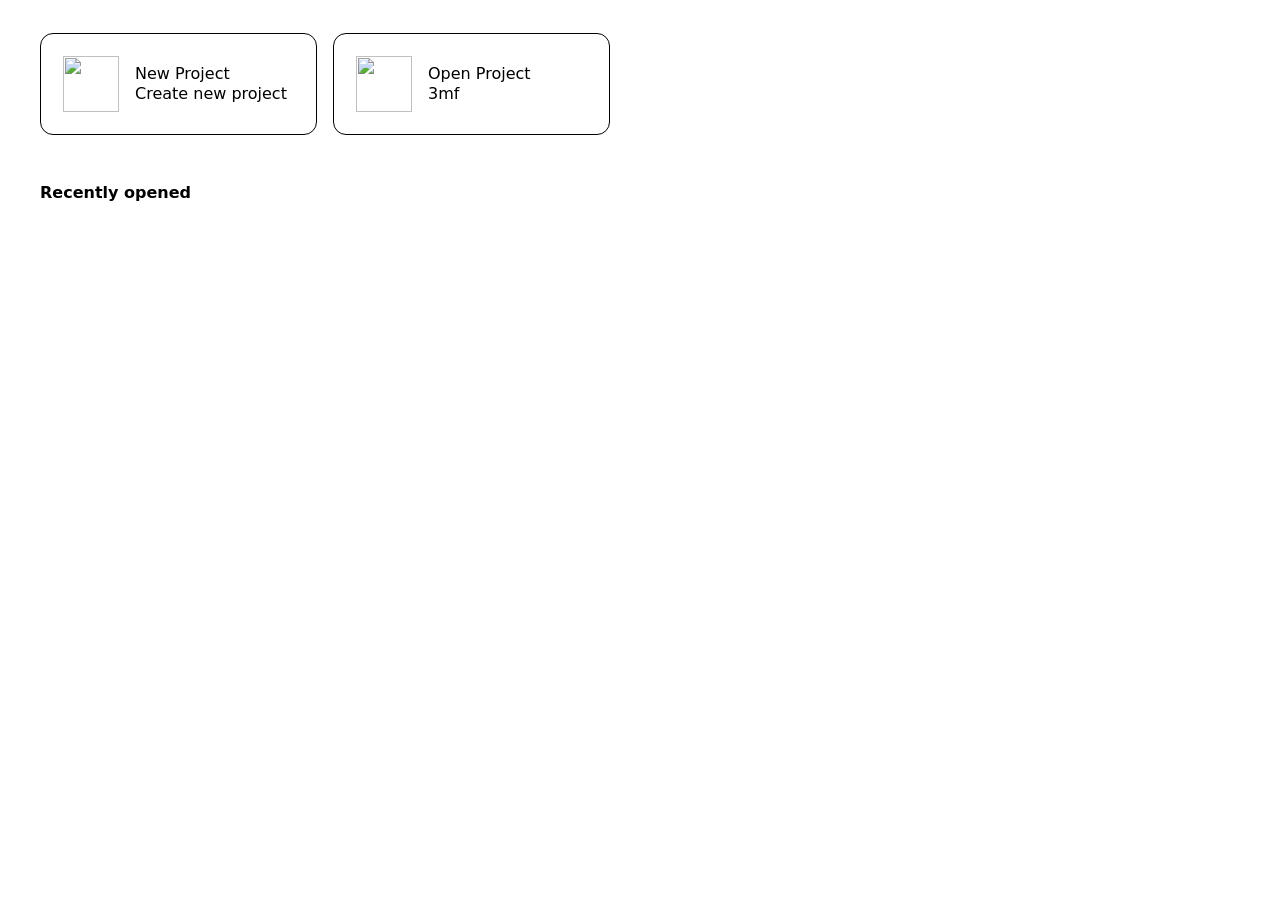
==== resources/web/homepage/index.html @ af1f8f32 "Add Snapmaker cloud printing and the Snapmaker Space tab Prints to a Snapmaker U1 through Snapmaker'" ====
<!doctype html>
<html>
<head>
<meta charset="utf-8">
<meta http-equiv="Cache-Control" content="max-age=7200" />
<meta content="width=device-width, initial-scale=1.0, maximum-scale=1.0, user-scalable=0" name="viewport" />	
<title>homepage</title>
<link rel="stylesheet" type="text/css" href="../include/global.css" />	<!-- ORCA One for all-->
<link rel="stylesheet" type="text/css" href="./css/home.css" />
<!-- <link rel="stylesheet" type="text/css" href="./css/dark.css" />	 -->

<script type="text/javascript" src="../include/jquery-3.6.0.min.js"></script>
<script type="text/javascript" src="../include/json2.js"></script>	
<script type="text/javascript" src="../include/globalapi.js"></script>	

<link rel="stylesheet" type="text/css" href="../include/swiper/swiper-bundle.min.css" />
<script type="text/javascript" src="../include/swiper/swiper-bundle.min.js"></script>
<script type="text/javascript" src="../include/i18n.js"></script>		
	
<script type="text/javascript" src="js/home.js"></script>
</head>
<body class="thin-scroll" onLoad="OnInit()">
<div id="LeftBoard">
	<div id="LoginArea">

		<!-- Orca Cloud account -->
		<div id="OrcaAccount" class="AccountRow" tabindex="0" role="button" aria-haspopup="true" aria-expanded="false"
			 onClick="OnAccountRowClick('orca')">
			<span class="AccountAvatar">
				<img id="UserAvatarIcon" class="AccountAvatarImg" alt="" onerror="OnAvatarLoadError(this)" />
			</span>
			<span class="AccountText">
				<span id="UserName" class="AccountName"></span>
				<span class="AccountSecondary">Orca Cloud</span>
			</span>
			<span class="AccountSignIn" data-i18n="login">Login</span>
			<svg class="AccountChevron" viewBox="0 0 12 12" fill="none" xmlns="http://www.w3.org/2000/svg" aria-hidden="true">
				<path d="M3 4.75L6 7.75L9 4.75" stroke="currentColor" stroke-width="1.4" stroke-linecap="round" stroke-linejoin="round"/>
			</svg>
		</div>

		<!-- Bambu Cloud, a secondary provider folded away under the main account -->
		<div id="BambuCloudSection">
			<div id="BambuCloudHeader" tabindex="0" role="button" aria-expanded="false" aria-controls="BambuCloudBody"
				 onClick="ToggleBambuSection()">
				<svg class="SectionChevron" viewBox="0 0 12 12" fill="none" xmlns="http://www.w3.org/2000/svg" aria-hidden="true">
					<path d="M4.5 2.5L8 6L4.5 9.5" stroke="currentColor" stroke-width="1.5" stroke-linecap="round" stroke-linejoin="round"/>
				</svg>
				<span class="SectionLabel">Bambu Cloud</span>
				<span id="BambuStatusDot"></span>
			</div>

			<div id="BambuCloudBody">
				<div id="BambuAccount" class="AccountRow AccountRowCompact" tabindex="0" role="button" aria-haspopup="true" aria-expanded="false"
					 onClick="OnAccountRowClick('bambu')">
					<span class="AccountAvatar">
						<img id="BambuAvatarIcon" class="AccountAvatarImg" alt="" onerror="OnAvatarLoadError(this)" />
					</span>
					<span class="AccountText">
						<span id="BambuUserName" class="AccountName"></span>
						<span class="AccountSecondary" data-i18n="not_signed_in">Not signed in</span>
					</span>
					<span class="AccountSignIn" data-i18n="login">Login</span>
					<svg class="AccountChevron" viewBox="0 0 12 12" fill="none" xmlns="http://www.w3.org/2000/svg" aria-hidden="true">
						<path d="M3 4.75L6 7.75L9 4.75" stroke="currentColor" stroke-width="1.4" stroke-linecap="round" stroke-linejoin="round"/>
					</svg>
				</div>

				<div id="NoPluginTip">
					<div id="NoPluginText" class="RedFont"><a class="LinkBtn" onClick="BeginDownloadNetworkPlugin()"></a></div>
				</div>
			</div>
		</div>

		<!-- Shared account menu, anchored under the row it was opened from.
		     The row already carries the avatar, name and provider, so the menu only
		     adds the account handle. -->
		<div id="AccountMenu" role="menu">
			<div id="AccountMenuHandle" role="presentation"></div>
			<div id="AccountMenuLogout" role="menuitem" tabindex="0" onClick="OnAccountMenuLogout()">
				<span id="AccountMenuLogoutIcon"></span>
				<span data-i18n="log_out">Log Out</span>
			</div>
		</div>

	</div>

	<div id="BtnArea">
		<div menu="recent" class="BtnItem BtnItemSelected" title="Recent" data-i18n-title="recent" onClick="GotoMenu('recent')">
			<div class="NavIcon icon20 IconRecent"></div>
			<div class="BtnLabel" data-i18n="recent">Recent</div>
			<div class="NavArrow icon16"></div>
		</div>
		<div menu="orca_cloud" class="BtnItem" title="OrcaCloud" onClick="GotoCloud()">
			<div class="NavIcon icon20 IconCloud"></div>
			<div class="BtnLabel">OrcaCloud</div>
			<div class="NavArrow icon16"></div>
		</div>
		<div class="BtnItem" title="Wiki" onClick="OpenUrlInLocalBrowser('https://orcaslicer.com/wiki')">
			<div class="NavIcon icon20 IconWiki"></div>
			<div class="BtnLabel">Wiki</div>
			<div class="ShortcutIcon icon16"></div>
		</div>
	</div>

	<!-- Model sites open in a native pane beside this column (WebViewPanel::set_model_site).
	     Downloads and "Open in slicer" links in that pane are imported into the plater. -->
	<div id="ModelSiteArea">
		<div class="NavSectionTitle" data-i18n="models">Models</div>
		<div menu="site_unlayered" class="BtnItem" title="Unlayered Universe" onClick="GotoModelSite('unlayered')">
			<div class="SiteBadge SiteUnlayered">U</div>
			<div class="BtnLabel">Unlayered Universe</div>
			<div class="NavArrow icon16"></div>
		</div>
		<div menu="site_makerworld" class="BtnItem" title="MakerWorld" onClick="GotoModelSite('makerworld')">
			<div class="SiteBadge SiteMakerWorld">M</div>
			<div class="BtnLabel">MakerWorld</div>
			<div class="NavArrow icon16"></div>
		</div>
		<div menu="site_nexprint" class="BtnItem" title="Nexprint" onClick="GotoModelSite('nexprint')">
			<div class="SiteBadge SiteNexprint">N</div>
			<div class="BtnLabel">Nexprint</div>
			<div class="NavArrow icon16"></div>
		</div>
		<div menu="site_snapmaker" class="BtnItem" title="Snapmaker Space" onClick="GotoModelSite('snapmaker')">
			<div class="SiteBadge SiteSnapmaker">S</div>
			<div class="BtnLabel">Snapmaker Space</div>
			<div class="NavArrow icon16"></div>
		</div>
		<div menu="site_thingiverse" class="BtnItem" title="Thingiverse" onClick="GotoModelSite('thingiverse')">
			<div class="SiteBadge SiteThingiverse">T</div>
			<div class="BtnLabel">Thingiverse</div>
			<div class="NavArrow icon16"></div>
		</div>
	</div>

	<!-- Collapses the column to its icons (ToggleNavCollapsed in js/home.js). -->
	<div id="NavCollapseBtn" class="BtnItem" tabindex="0" role="button" aria-expanded="true"
		 title="Collapse sidebar" onClick="ToggleNavCollapsed()">
		<div class="NavIcon icon20 IconCollapse"></div>
		<div class="BtnLabel" data-i18n="collapse_sidebar">Collapse sidebar</div>
	</div>
</div>

<div id="RightBoard">
<div id="ContentBoard" class="thin-scroll" board="recent">
    <div style="height: 14px;"></div>	
	<div id="MenuArea">
<!--		<div class="MenuItem" onClick="OnClickModelDepot()">
			<div class="MenuIcon"><img src="img/i6.png"></div>
			<div>
				<div class="trans TextS1" tid="t90">3D Model</div>
				<div class="MenuDesc trans"  tid="t91">Download 3D Models</div>
			</div>
		</div>	-->	
		<div class="MenuItem" onClick="OnClickNewProject()">
			<div class="MenuIcon"><img src="img/i4.png"></div>
			<div>
				<div class="TextS1" data-i18n="new_project">New Project</div>
				<div class="MenuDesc" data-i18n="create_new_project">Create new project</div>
			</div>
		</div>
		<div class="MenuItem" onClick="OnClickOpenProject()">
			<div class="MenuIcon"><img src="img/i5.png"></div>
			<div>
				<div class="TextS1" data-i18n="open_project">Open Project</div>
				<div class="MenuDesc">3mf</div>
			</div>
		</div>		
	</div>
	
	<div id="DebugText"></div>	
	<div id="RecentFileArea">
		<div id="RecentTitleBlock">
		    <div id="RecentTitle" class="Content-Title TextS1" data-i18n="recently_opened">Recently opened</div>
			<div id="RecentClearAllBtn" class="ButtonStyleRegular ButtonTypeWindow" onClick="OnDeleteAllRecentFiles()" data-i18n="clear_all">Clear all</div>
		</div>
		<div id="FileList" class="thin-scroll">
			<!-- EXAMPLE GENERATED BLOCK
			<div class="FileItem" fpath="sPath">
				<a class="FileTip" title="sPath"></a>
				<div class="FileImg" >
					<img src="sImg" onerror="this.onerror=null;this.src=\'img/d.png\';" alt="No Image"/>
					sLogoBadge
				</div>
				<div class="FileNamePack">
					<div class="FileName TextS1">
						orca-model.3mf
					</div>
				</div>
				<div class="FileDate">
					2026/05/27 09:22
				</div>
				<div class="FileActions">
					<div class="FileActionsReveal ButtonStyleRegular ButtonTypeWindow" fpath="btnPath">Show in folder</div>
					<div class="FileActionsRemove ButtonStyleAlert ButtonTypeWindow" fpath="sPath">
					<div class="icon16"/></div>
				</div>
			</div>
			-->	
		</div>
	</div>
	
    <div style="height: 14px;"></div>	
	<!--
	<div id="recnet_context_menu">
		<div id="CT_Delete_Bar" class="CT_Item" onClick="OnDeleteRecentFile()">
			<div class="CT_Icon CT_Delete"></div>
			<div class="CT_Text" data-i18n="remove">Remove</div>
		</div>
		<div id="CT_Folder_Bar" class="CT_Item " onClick="OnExploreRecentFile()" >
			<div class="CT_Icon CT_Explore"></div>
			<div class="CT_Text" data-i18n="open_containing_folder">Open Containing Folder</div>
		</div>				
    </div>
	-->	
</div>

</div>	
</body>
<script type="text/javascript">
	//HandleStudio(TestData);
    document.onkeydown = function (event) {
		var e = event || window.event || arguments.callee.caller.arguments[0];

		if (e.ctrlKey && e.metaKey)
			OutputKey(e.keyCode, true, false, true);
		else if (e.ctrlKey)
			OutputKey(e.keyCode, true, false, false);
		else if (e.metaKey)
			OutputKey(e.keyCode, false, false, true);

		if (e.shiftKey && e.ctrlKey)
			OutputKey(e.keyCode, true, true, false);

		if (e.shiftKey && e.metaKey)
			OutputKey(e.keyCode, false, true, true);

		if (window.event) {
			try { e.keyCode = 0; } catch (e) { }
			e.returnValue = false;
		}
	};

	window.addEventListener('mousewheel', function (event) {
		if (event.ctrlKey === true || event.metaKey) {
			event.preventDefault();
		}
	}, { passive: false });

</script>
</html>
---- resources/web/homepage/css/home.css ----
*
{
	padding:0px;
	border: 0px;
	margin: 0px;
    font-family: "system-ui", "Segoe UI", Roboto, Oxygen, Ubuntu, "Fira Sans", "Droid Sans", "Helvetica Neue", sans-sans;
	border-color: var(--border-color);
	user-select: none;
}

html, body {
	height: 100%;
	width: 100%;
    margin: 0px;
    padding: 0px;
	line-height: 20px;
    font-size: 16px;	
}

.RedFont
{
	font-size:12px;
	color: var(--warn-color);
}

.LinkBtn
{
	font-size:12px;
	color: #00ffea;	
	cursor: pointer;
}

.LinkBtn:hover
{
	text-decoration:underline;
}

.TextS1 {color:var(--fg-color-text) ;}
.TextS2 {color:var(--fg-color-label);}

/*------------------*/
#DebugText
{
	max-height:30px; /* it will only takes space when it has content with max-height */
}

/*------------------*/
body
{
	display:flex;
	justify-content: flex-start;
	background: var(--bg-color);
}

#LeftBoard
{
	display: none;  /* shown by cloud_providers_info from backend */
	flex-direction: column;
	border-right: 1px solid var(--border-color);
	width: 220px; /*Match sidebar width with Device / Project / Calibration tabs*/
	min-width: 220px;
	height: 100%;
	overflow-x: hidden;
	overflow-y: auto;
	box-sizing: border-box;
	background: var(--bg-color-sidebar);
}

/*------Account rows and account menu------*/

/*----These shadow similar tokens in global.css on purpose: global.css themes on the OS
      via prefers-color-scheme, while this page themes on the dark.css link that
      SwitchDarkMode() injects from the app theme, so the two can disagree.----*/
:root
{
	--account-avatar-bg    : #E6EBEA;
	--account-avatar-glyph : #9AA5A3;

	--glyph-account:
		url('data:image/svg+xml;utf8,<svg xmlns="http://www.w3.org/2000/svg" viewBox="0 0 32 32"><circle cx="16" cy="12" r="5.6"/><path d="M4.9 29a11.1 11.1 0 0 1 22.2 0Z"/></svg>');
	--glyph-logout:
		url('data:image/svg+xml;utf8,<svg xmlns="http://www.w3.org/2000/svg" viewBox="0 0 16 16" fill="none" stroke="black" stroke-width="1.4" stroke-linecap="round" stroke-linejoin="round"><path d="M9.5 2.5H3.5v11h6"/><path d="M11 5.5L14 8l-3 2.5"/><path d="M14 8H6.5"/></svg>');
}

#LoginArea
{
	position: relative;
	padding: 10px 8px;
	box-sizing: border-box;
	width: 100%;
	border-bottom: 1px solid var(--border-color);
}

.AccountRow
{
	display: flex;
	align-items: center;
	gap: 8px;
	padding: 8px 10px;  /*----label column lines up with the navigation below----*/
	border-radius: 8px;
	user-select: none;
}

.AccountRow:hover
{
	background-color: var(--button-bg-hover);
}

.AccountRow:focus-visible
{
	outline: 2px solid var(--main-color);
	outline-offset: -2px;
}

.AccountRow.Disabled
{
	cursor: default;
	opacity: 0.5;
}

.AccountRow.Disabled:hover
{
	background-color: transparent;
}

.AccountRow.Disabled .AccountSignIn
{
	display: none;
}

/*----Avatar----*/
.AccountAvatar
{
	position: relative;
	flex: 0 0 auto;
	width: 36px;
	height: 36px;
	border-radius: 50%;
	background-color: var(--account-avatar-bg);
}

.AccountAvatar::before  /* placeholder shown until an avatar image loads */
{
	content: "";
	position: absolute;
	inset: 0;
	-webkit-mask-image: var(--glyph-account);
	mask-image: var(--glyph-account);
	-webkit-mask-size: 100% 100%;
	mask-size: 100% 100%;
	background-color: var(--account-avatar-glyph);
}

.AccountAvatarImg
{
	position: absolute;
	inset: 0;
	width: 100%;
	height: 100%;
	border-radius: 50%;
	object-fit: cover;
	display: block;
}

.AccountAvatarImg:not([src])
{
	display: none;
}

/*----Row labels----*/
.AccountText
{
	display: flex;
	flex-direction: column;
	justify-content: center;
	flex: 1 1 auto;
	min-width: 0;
}

.AccountName,
.AccountSecondary  /*----the provider name, or the sign-in state where the row has no name yet----*/
{
	font-size: 15px;
	line-height: 20px;
	white-space: nowrap;
	overflow: hidden;
	text-overflow: ellipsis;
}

.AccountName
{
	display: none;
	font-weight: 600;
	color: var(--fg-color-text);
}

.AccountSecondary
{
	color: var(--fg-color-label);
}

.AccountSignIn
{
	flex: 0 0 auto;
	font-size: 12px;
	font-weight: 600;
	color: var(--main-color-fixed);
}

.AccountChevron
{
	display: none;
	flex: 0 0 auto;
	width: 12px;
	height: 12px;
	color: var(--icon-color);
	transition: transform 0.15s ease;
}

.AccountRow.SignedIn .AccountName    { display: block; }
.AccountRow.SignedIn .AccountChevron { display: block; }
.AccountRow.SignedIn .AccountSignIn  { display: none; }
.AccountRow.SignedIn .AccountSecondary
{
	font-size: 11px;
	line-height: 14px;
}

.AccountRow.MenuOpen .AccountChevron { transform: rotate(180deg); }

#NoPluginTip
{
	display: none;
	margin: 4px 0 2px;
	padding: 8px 10px;
	border-radius: 6px;
	background-color: var(--warn-color-bg);
}

#NoPluginText
{
	line-height: 16px;
}

#NoPluginTip .LinkBtn
{
	color: var(--warn-color);
	text-decoration: underline;
}

/*----Bambu Cloud, folded under the main account----*/
#BambuCloudSection
{
	display: none;  /* shown by cloud_providers_info from backend */
	margin-top: 8px;
	padding-top: 6px;
	border-top: 1px solid var(--border-color);
}

#BambuCloudHeader
{
	display: flex;
	align-items: center;
	gap: 8px;
	height: 28px;
	padding: 0 12px 0 8px;
	border-radius: 6px;
	font-size: 12px;
	color: var(--fg-color-label);
	cursor: pointer;
	user-select: none;
}

#BambuCloudHeader:hover
{
	color: var(--fg-color-text);
}

#BambuCloudHeader:focus-visible
{
	outline: 2px solid var(--main-color);
	outline-offset: -2px;
}

.SectionChevron
{
	flex: 0 0 auto;
	width: 12px;
	height: 12px;
	transition: transform 0.2s ease;
}

#BambuCloudHeader.Expanded .SectionChevron
{
	transform: rotate(90deg);
}

.SectionLabel
{
	flex: 1 1 auto;
	min-width: 0;
	white-space: nowrap;
	overflow: hidden;
	text-overflow: ellipsis;
}

#BambuStatusDot
{
	flex: 0 0 auto;
	width: 7px;
	height: 7px;
	border-radius: 50%;
	background-color: var(--icon-color);
}

#BambuStatusDot.Online
{
	background-color: var(--main-color-fixed);
}

#BambuCloudBody
{
	max-height: 0;
	overflow: hidden;
	transition: max-height 0.25s ease;
}

#BambuCloudBody.Expanded
{
	max-height: 200px;
	padding-bottom: 2px;
}

.AccountRowCompact
{
	padding: 6px 10px;
}

.AccountRowCompact .AccountAvatar
{
	width: 26px;
	height: 26px;
}

.AccountRowCompact .AccountName,
.AccountRowCompact .AccountSecondary
{
	font-size: 13px;
	line-height: 17px;
}

.AccountRowCompact.SignedIn .AccountSecondary  /*----the section header already names this provider----*/
{
	display: none;
}

/*----Account menu----*/
#AccountMenu
{
	display: none;
	position: absolute;
	left: 8px;
	right: 8px;
	z-index: 20;
	padding: 4px;
	border-radius: 10px;
	border: 1px solid var(--border-color);
	background-color: var(--bg-color);
	box-shadow: var(--menu-shadow);
}

#AccountMenu.Open
{
	display: block;
	animation: AccountMenuIn 0.12s ease-out;
}

@keyframes AccountMenuIn
{
	from { opacity: 0; transform: translateY(-4px); }
	to   { opacity: 1; transform: none; }
}

@media (prefers-reduced-motion: reduce)
{
	#AccountMenu.Open   { animation: none; }
	.AccountChevron,
	.SectionChevron,
	#BambuCloudBody     { transition: none; }
}

#AccountMenuHandle
{
	display: none;
	padding: 9px 10px;
	border-bottom: 1px solid var(--border-color);
	font-size: 12px;
	line-height: 16px;
	color: var(--fg-color-label);
	white-space: nowrap;
	overflow: hidden;
	text-overflow: ellipsis;
}

#AccountMenuLogout
{
	display: flex;
	align-items: center;
	gap: 8px;
	height: 34px;
	padding: 0 10px;
	border-radius: 6px;
	font-size: 13px;
	color: var(--fg-color-text);
}

#AccountMenuLogout:hover
{
	background-color: var(--button-bg-alert);
	color: var(--button-fg-light);
}

#AccountMenuLogout:focus-visible
{
	outline: 2px solid var(--main-color);
	outline-offset: -2px;
}

#AccountMenuLogoutIcon
{
	width: 15px;
	height: 15px;
	-webkit-mask: var(--glyph-logout) center / contain no-repeat;
	mask: var(--glyph-logout) center / contain no-repeat;
	background-color: currentColor;
}


/*------------------*/
#BtnArea
{
	margin-top: 30px;
	flex: none;
}

#ModelSiteArea
{
	margin-top: 18px;
	flex: none;
}

.NavSectionTitle
{
	padding: 0 18px 6px 18px;
	font-size: 12px;
	text-transform: uppercase;
	letter-spacing: 0.04em;
	opacity: 0.6;
}

.BtnItem
{
    padding-left:18px;
	padding-right:10px;
	height:44px;
	display: flex;
	justify-content:space-between;
	align-items: center;
	border: 1px Solid transparent;
	color:var(--fg-color-label);
}

.BtnItem:hover
{
	border-color: var(--main-color); /*ORCA color*/
}

.BtnItemSelected
{
	background-color: var(--focus-bg-item); /*ORCA color with %25 opacity*/
	border-color: var(--focus-bg-item);		/*ORCA color*/
	font-weight: 700;
	color:var(--fg-color-text);
}

.BtnIcon
{
	margin-right:6px;
	display: flex;
	flex-direction: column;
	justify-content: center;
}

.NavArrow     {--icon-url:var(--icon-nav-arrow);}
.ShortcutIcon {--icon-url:var(--icon-shortcut );}

.BtnItem .icon16 {
	background-color: var(--fg-color-text);
}

/*------Nav icons: shown beside each label, and alone when the column is collapsed------*/
:root
{
	--icon-recent:
		url('data:image/svg+xml;utf8,<svg xmlns="http://www.w3.org/2000/svg" viewBox="0 0 20 20" fill="none" stroke="black" stroke-width="1.6" stroke-linecap="round" stroke-linejoin="round"><circle cx="10" cy="10" r="7.2"/><path d="M10 6v4.2l2.8 1.8"/></svg>');
	--icon-cloud:
		url('data:image/svg+xml;utf8,<svg xmlns="http://www.w3.org/2000/svg" viewBox="0 0 20 20" fill="none" stroke="black" stroke-width="1.6" stroke-linejoin="round"><path d="M6 15.5h8.2a3.3 3.3 0 0 0 .4-6.6A4.8 4.8 0 0 0 5.4 8.3 3.6 3.6 0 0 0 6 15.5Z"/></svg>');
	--icon-wiki:
		url('data:image/svg+xml;utf8,<svg xmlns="http://www.w3.org/2000/svg" viewBox="0 0 20 20" fill="none" stroke="black" stroke-width="1.6" stroke-linejoin="round"><path d="M3 4.5c2.6-.8 4.9-.6 7 1v11c-2.1-1.6-4.4-1.8-7-1Z"/><path d="M17 4.5c-2.6-.8-4.9-.6-7 1v11c2.1-1.6 4.4-1.8 7-1Z"/></svg>');
	--icon-collapse:
		url('data:image/svg+xml;utf8,<svg xmlns="http://www.w3.org/2000/svg" viewBox="0 0 20 20" fill="none" stroke="black" stroke-width="1.6" stroke-linecap="round" stroke-linejoin="round"><rect x="3" y="3.5" width="14" height="13" rx="2"/><path d="M8 3.5v13"/><path d="M13.2 8 11.2 10l2 2"/></svg>');
}

.icon20
{
	-webkit-mask: var(--icon-url) center / contain no-repeat;
	mask: var(--icon-url) center / contain no-repeat;
	width: 20px;
	height: 20px;
	flex: none;
	background-color: currentColor;
	pointer-events: none;
}

.IconRecent   {--icon-url:var(--icon-recent  );}
.IconCloud    {--icon-url:var(--icon-cloud   );}
.IconWiki     {--icon-url:var(--icon-wiki    );}
.IconCollapse {--icon-url:var(--icon-collapse);}

.NavIcon, .SiteBadge
{
	margin-right: 10px;
}

.BtnLabel
{
	flex: 1;
	min-width: 0;
	white-space: nowrap;
	overflow: hidden;
	text-overflow: ellipsis;
}

/*----Model-site badges: the site's initial on its brand colour----*/
.SiteBadge
{
	flex: none;
	width: 20px;
	height: 20px;
	border-radius: 5px;
	display: flex;
	align-items: center;
	justify-content: center;
	font-size: 12px;
	font-weight: 700;
	line-height: 1;
	color: #FFFFFF;
	pointer-events: none;
}

.SiteUnlayered   { background: #1A1A1A; box-shadow: inset 0 0 0 1px #5A5A5A; }
.SiteMakerWorld  { background: #00AE42; }
.SiteNexprint    { background: #1F6FEB; }
.SiteSnapmaker   { background: #2A2A2A; }
.SiteThingiverse { background: #248BFB; }

#NavCollapseBtn
{
	margin-top: auto;   /*----pinned to the bottom of the column----*/
	flex: none;
	border-top: 1px solid var(--border-color);
}

/*----Collapsed column: icons only. The class is toggled by SetNavCollapsed in js/home.js,
      and the app is told the new width (WebViewPanel::set_nav_collapsed).----*/
body.nav-collapsed #LeftBoard
{
	width: 56px;
	min-width: 56px;
}

body.nav-collapsed .BtnItem
{
	padding-left: 0;
	padding-right: 0;
	justify-content: center;
}

body.nav-collapsed .NavIcon,
body.nav-collapsed .SiteBadge
{
	margin-right: 0;
}

body.nav-collapsed .BtnLabel,
body.nav-collapsed .BtnItem .icon16,
body.nav-collapsed .NavSectionTitle,
body.nav-collapsed .AccountText,
body.nav-collapsed .AccountSignIn,
body.nav-collapsed .AccountChevron,
body.nav-collapsed #BambuCloudHeader,
body.nav-collapsed #NoPluginTip,
body.nav-collapsed #AccountMenuHandle
{
	display: none !important;
}

/*----The section title's space becomes a thin divider, so the groups stay apart.----*/
body.nav-collapsed #ModelSiteArea
{
	border-top: 1px solid var(--border-color);
	padding-top: 8px;
}

body.nav-collapsed #LoginArea
{
	padding: 8px 4px;
}

body.nav-collapsed .AccountRow
{
	justify-content: center;
	padding: 6px 0;
}

/*----Collapsed, every signed-in account shows as its avatar, Bambu's included.----*/
body.nav-collapsed #BambuCloudBody
{
	max-height: none;
}

body.nav-collapsed #NavCollapseBtn .IconCollapse
{
	transform: scaleX(-1);
}

.LeftIcon
{
	width:20px;
	height: 20px;
}

.ShortcutBrandIcon
{
	width: 20px;
	height: 20px;
	border-radius: 5px;
	display: block;
}


/*--------------------*/
#RightBoard
{
	width: 100%;
	height: 100%;
	min-width: 835px;
	overflow-y:auto;
	background-color: var(--bg-color-sidebar);
}

/*---- Cloud mode: OrcaCloud is a native pane to the right of the app panel, so this page
      is reduced to its left nav column (the class is toggled by SetCloudMode in js/home.js). ----*/
body.cloud-mode #RightBoard
{
	display: none;
}

body.cloud-mode #LeftBoard
{
	/*---- 262px of column plus its 1px separator is the width the app gives the nav. ----*/
	height: 100%;
	overflow-y: auto;
}

#ContentBoard
{
	overflow-y:auto;
	padding: 0px 40px;
	display: flex;
	flex-direction: column;
	position: relative;
	height: 100%;
}

.TitleSmallIcon
{
	width:30px;
	height: 30px;
	margin-right: 10px;
}

#MenuArea
{
	height: 140px;
	display: flex;
	align-items: center;
	flex: 0 0 140px;
}

.MenuItem
{
	border-width: 1px;
	border-style: solid;
	border-radius: 13px; /* Same radius with buttons */
	height: 100px;
	width: 253px;
	padding-left: 22px; /* for equal padding (100(height) - 56(MenuItem_icon_size)) / 2 */
	display: flex;
	justify-content: flex-start;
	align-items: center;
	margin-right: 16px;
}

.MenuItem:hover
{
	border-color: var(--main-color);		/*ORCA color*/
	background-color: var(--focus-bg-box); /*ORCA color with %25 opacity*/
}

.MenuIcon
{
	margin-right: 1em;
	display: flex;
	flex-direction: column;
	justify-content: center; /* aligns text content vertically */
}

.MenuIcon img
{
	width:56px;
	height: 56px;
}

.MenuDesc
{
	color: var(--fg-color-disabled);
}


.Content-Title
{
	line-height: 30px;
	font-weight: 700;
	margin: 8px 16px 8px 0; /*remove margin from left and Align contents with title*/
}

#HotspotWEB
{
	width:100%;
	height: 420px;
}

#HotModelBlock
{
	display:flex;
	align-items: center;
	justify-content: space-between;
	padding: 0px;
}

#HotModel_LEFT_Title
{
	display:flex;
	align-items: center;
	padding: 6px 0px;	
}

#HotModel_RIGHT_Title
{
	font-size:16px;
}


.HotModel_PrevImg
{
	width: 200px;
	height: 148px;
	object-fit: cover;
}


#RecentFileArea
{
	margin-top: 10px;
	flex: 1;
	display: flex;
	flex-direction: column;
	min-height: 0;
}

#RecentTitleBlock
{
	display:flex;
	align-items: center;
	padding: 6px 0px;
}

#RecentClearAllBtn
{
	margin-left: 20px;
	display: none;
}

#RecentTitle
{
	
}

#FileList
{
	flex: 1;
	display: flex;
	flex-wrap: wrap;
	align-content: flex-start;
	overflow-y: auto;
	min-height: 0;
}

.FileItem
{
	width: 184px;
    white-space: nowrap;
    text-overflow: ellipsis;
    overflow: hidden;
    word-break: break-all;
	position: relative;
	margin: 8px 16px 8px 0; /*remove margin from left and Align contents with title*/
}

.FileTip
{
	position: absolute;
	top: 0px;
	left: 0px;
	right: 0px;
	bottom: 0px;
}

.FileImg
{
	text-align: center;
	background: var(--bg-color-secondary);
	border-radius: 13px; /* Same radius with buttons */
	width: 184px;
	height: 184px;
	box-shadow: inset 0 0 1px 1px var(--border-color);
}

.FileItem img
{
	width: 184px;
	height: 184px;
	border-radius: 8px;
	display: inline-block;
	object-fit: cover;
}

.FileItem:hover .FileImg {
	background-color: var(--focus-bg-box); 
	box-shadow: inset 0 0 1px 1px var(--main-color) ;
}

.FileImg .FileLogoBadge
{
	position: absolute;
	top: 8px;
	left: 8px;
	width: 26px;
	height: 26px;
	padding: 2px;
	box-sizing: border-box;
	background-color: rgba(255,255,255,0.85);
	border-radius: 50%;
}

.FileName,
.FileDate {
    white-space: nowrap;
    text-overflow: ellipsis;
    overflow: hidden;
    word-break: break-all;
	height: 20px;
	line-height: 20px;
}

.FileName {
	color:var(--fg-color-text);
}

.FileDate {
	color: var(--fg-color-disabled);
}

.FileNamePack
{
	margin-top: 5px;
	display: flex;
	align-items: center;
	min-width: 0;
	overflow: hidden;
}

.FileNamePack .FileName
{
	flex: 1 1 auto;
	min-width: 0;
}

.FileItem:hover .FileNamePack, 
.FileItem:hover .FileDate {
	display: none; 
}

.FilePublishedBadge
{
	flex: 0 0 auto;
	margin-right: 4px;
	padding: 0 4px;
	height: 16px;
	line-height: 16px;
	font-size: 10px;
	font-weight: 600;
	color: var(--button-fg-light);
	background-color: var(--main-color);
	border-radius: 2px;
	white-space: nowrap;
}

/*
#recnet_context_menu
{
	position: absolute;
	margin: 0px;
	padding: 10px;
	border: 0px;
	min-width: 100px;
	border: 1px solid #D7D7D7;
    top: 100px;
	border-radius: 5px;
	color: #323A3D;
	background-color: #fff;
    display: none;
	z-index: 1;
}

.CT_Item
{
	padding: 4px 12px;
	display: flex;
	flex-direction: row;
	align-items: center;
}

.CT_Item:hover
{
	cursor: pointer;
	background-color:#767676;
	border-radius: 4px;
	color: #fff;
}


.CT_Icon
{
	margin-right: 6px;
	width: 16px;
	height: 16px;	
}

#CT_Delete_Bar:hover  .CT_Delete
{
	background: url("../img/remove2.svg");
	background-repeat: no-repeat;
	background-size: contain;	
}

.CT_Delete
{
	background: url("../img/remove.svg");
	background-repeat: no-repeat;
	background-size: contain;	
}

#CT_Folder_Bar:hover .CT_Explore
{
	background: url("../img/open_folder2.svg");
	background-repeat: no-repeat;
	background-size: contain;	
}

.CT_Explore
{
	background: url("../img/open_folder.svg");
	background-repeat: no-repeat;
	background-size: contain;		
}


.CT_Seperate
{
	border-bottom:1px solid  #C5C5C5;
}

.CT_Text
{
	line-height: 20px;
	height: 20px;	
	display: block;
}
*/

/*ORCA Hide filename and date on hover and show action buttons*/
.FileActions {
	position: relative; /* Allows mouse events for child elements and blocks parent evemts*/
	display: none;
	width: 100%;
	margin-top: 5px;
}

.FileItem:hover .FileActions {
	display: flex;
 	min-height: 40px;
	justify-content: space-between;
}

.FileActionsReveal,
.FileActionsRemove {
	position: relative; /* Allows mouse events for child elements and blocks parent evemts*/
	border: 4px solid var(--bg-color-sidebar); /* increases hitbox size */
	border-radius: 17px; /* 13 + 4 */
}

.FileActionsReveal {
	margin-left: -4px;
}

.FileActionsRemove {
	display: flex;
	align-items: center;
	justify-content: center;
	padding-left: 4px;
	padding-right: 4px;
	min-width: unset;
	margin-right: -4px;
	margin-left:auto;
	--icon-url: var(--icon-cross);
}

.FileActionsRemove       .icon16 {background: var(--fg-color-text)}
.FileActionsRemove:hover .icon16 {background: #FFF}

/*--------Mall------*/
#MallBoard
{
	height: 100%;
	max-width: 1600px;
	overflow-y: hidden;
	padding: 0px 40px;
	display: none;
}

#MallWeb
{
	width: 100%;
	height: 95%;
	border: 1px solid #D9D9D9;
}

/*------Manual------*/
#ManualBoard
{
	height: 100%;
	max-width: 1600px;
	overflow-y: hidden;
	padding: 0px 40px;
	display: none;
}

#ManualWeb
{
	width: 100%;
	height: 95%;
	border: 1px solid #D9D9D9;
}


/*---------Wiki----------*/
#WikiGuideBigBoard
{
	display:none;
}


#WikiGuideBoard
{
	display: flex;
	flex-wrap: wrap;
	align-content: flex-start;
	overflow-y: auto;
	margin: 30px 40px;
	position: relative;
	top: 0px;
	bottom: 0px;
	right: 0px;
	left: 0px;
}


@media screen and (max-width: 1100px) {
.GuideBlock
{
	width: calc(50% - 20px);
	margin: 0px 10px 40px 10px;
	cursor: pointer;
}
}

@media screen and ( min-width:1101px) and ( max-width:1680px )
{
	.GuideBlock
	{
		width: calc(33% - 20px);
	    margin: 0px 10px 40px 10px;
		cursor: pointer;
	}
}

@media screen and ( min-width:1681px) and (max-width:2120px ) {
.GuideBlock
{
    width: calc(25% - 20px);	
	margin: 0px 10px 40px 10px;
	cursor: pointer;
}
}

@media screen and ( min-width:2121px) and (max-width:2620px ) {
.GuideBlock
{
    width: calc(20% - 20px);
	margin: 0px 10px 40px 10px;
	cursor: pointer;
}
}

@media screen  and (min-width:2621px ) and (max-width:3120px ) {
.GuideBlock
{
    width: calc(16.6% - 20px);
	margin: 0px 10px 40px 10px;
	cursor: pointer;
}
}

@media screen  and (min-width:3121px ) {
.GuideBlock
{
    width: calc(14.2% - 20px);
	margin: 0px 10px 40px 10px;
	cursor: pointer;
}
}




.UG_IMG
{
	width: 100%;	
}

.UG_IMG img
{
	width: 100%;
	border-radius: 5px 5px 0px 0px;
}

.UG_TITLE
{
	font-size: 18px;
	font-weight: 700;
	line-height: 20px;
	width: 100%;
	margin-top: 20px;
	margin-bottom: 4px;
}

.UG_DESC
{
	width: 100%;
	line-height: 18px;
	color: #4E5454;
	font-size: 14px;
}

/*--Staff Pick--*/
#HotModelArea
{
	display: none;
}

#HotModel_Swiper
{
	padding: 0px;
}

.HotModel_Designer_Info
{
	display:flex;
	align-items: center;
	height: 28px;
	padding: 0px 8px;	
}

.HotModel_Designer_Info img
{
	width: 16px;
	height: 16px;
	border-radius: 8px;
}

.HotModel_Designer_Info span
{
	margin-left: 6px;
	font-size: 12px;
	overflow: hidden;
	text-overflow: ellipsis;
	white-space: nowrap;
}

#HotModel_RIGHT_Title:hover
{
	cursor: pointer;	
	color:#767676;	
}

.HotModelPiece
{
	width: 200px!important;
	display:flex;
	flex-direction: column;
	cursor: pointer;
	border: 1px solid #EEEEEE;
	box-shadow: 0px 2px 12px rgba(0, 0, 0, 0.04);
    border-radius: 8px;
}

.HotModel_PrevBlock
{
	height: 150px;
}

.HotModel_PrevImg
{
	width: 200px;
	height: 150px;
}

.HotModel_NameText
{
	height: 32px;
	line-height: 32px;
	padding: 0px 8px;
	overflow: hidden;
	text-overflow: ellipsis;
	white-space: nowrap;
	font-size: 14px;
}


.swiper-scrollbar
{
	height: 10px!important;
}

.swiper-button-prev
{
	width: 40px!important;
	height: 40px!important;
	border-radius: 20px!important;
	background: rgba(244, 244, 244, 0.88);
}

.swiper-button-next
{
	width: 40px!important;
	height: 40px!important;
	border-radius: 20px!important;
	background: rgba(244, 244, 244, 0.88);
}

.swiper
{
    --swiper-theme-color: #ff6600;/* 设置Swiper风格 */
    --swiper-navigation-color: #676767;/* 单独设置按钮颜色 */
    --swiper-navigation-size: 12px;/* 设置按钮大小 */
}

.swiper-button-disabled
{
	opacity: 1!important;
	cursor: pointer!important;
	pointer-events: auto!important;
}
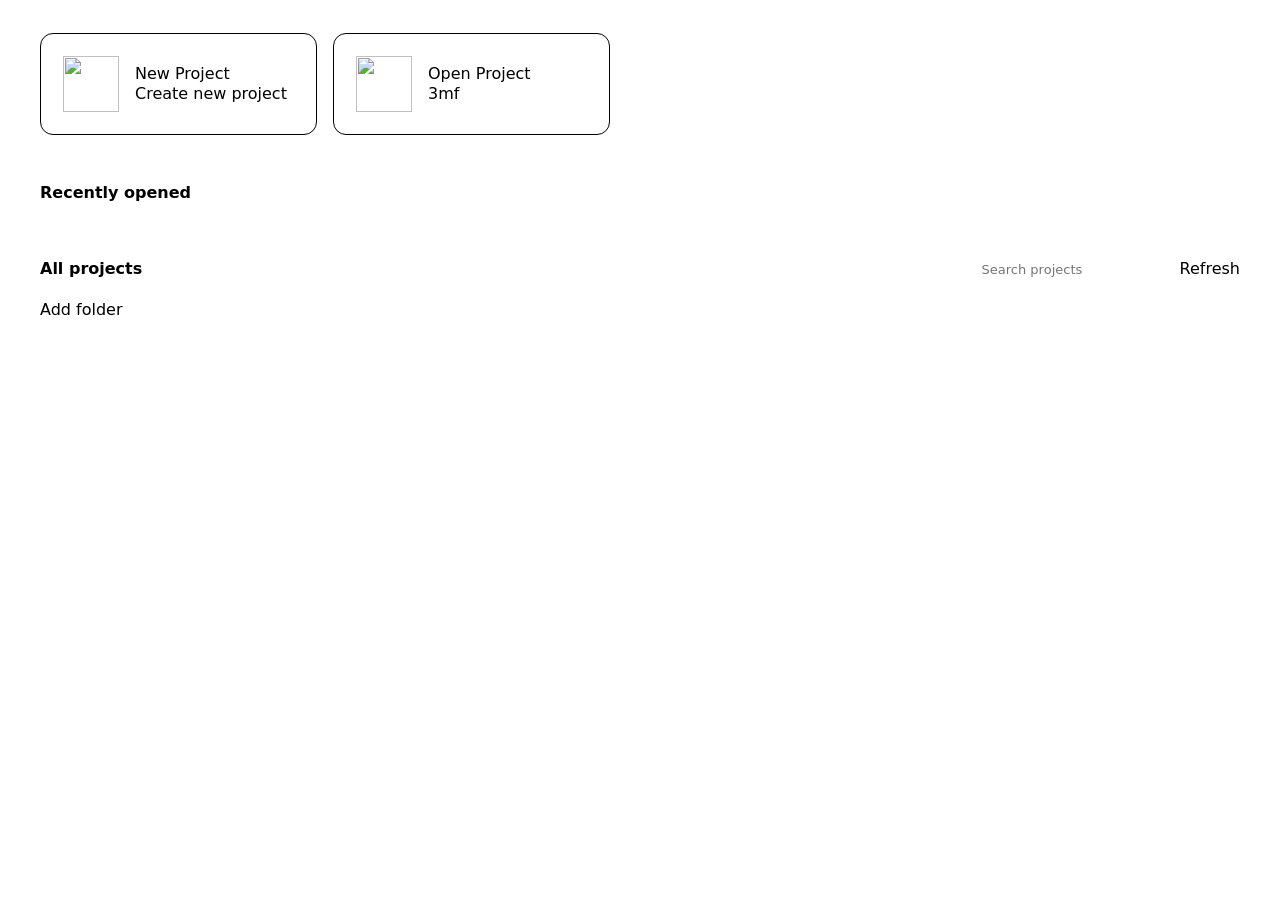
==== commit e915bab5: "Home: All projects list, one-row Recently opened, card/list view Recently opened now shows one row o" ====
--- a/resources/web/homepage/index.html
+++ b/resources/web/homepage/index.html
@@ -174,33 +174,37 @@
 		<div id="RecentTitleBlock">
 		    <div id="RecentTitle" class="Content-Title TextS1" data-i18n="recently_opened">Recently opened</div>
 			<div id="RecentClearAllBtn" class="ButtonStyleRegular ButtonTypeWindow" onClick="OnDeleteAllRecentFiles()" data-i18n="clear_all">Clear all</div>
-		</div>
-		<div id="FileList" class="thin-scroll">
-			<!-- EXAMPLE GENERATED BLOCK
-			<div class="FileItem" fpath="sPath">
-				<a class="FileTip" title="sPath"></a>
-				<div class="FileImg" >
-					<img src="sImg" onerror="this.onerror=null;this.src=\'img/d.png\';" alt="No Image"/>
-					sLogoBadge
-				</div>
-				<div class="FileNamePack">
-					<div class="FileName TextS1">
-						orca-model.3mf
-					</div>
-				</div>
-				<div class="FileDate">
-					2026/05/27 09:22
-				</div>
-				<div class="FileActions">
-					<div class="FileActionsReveal ButtonStyleRegular ButtonTypeWindow" fpath="btnPath">Show in folder</div>
-					<div class="FileActionsRemove ButtonStyleAlert ButtonTypeWindow" fpath="sPath">
-					<div class="icon16"/></div>
-				</div>
-			</div>
-			-->	
-		</div>
-	</div>
-	
+			<!-- Card or list view, for both lists on this page (SetProjectView in js/home.js). -->
+			<div id="ViewSelector" role="radiogroup">
+				<div class="ViewButton" view="cards" role="radio" tabindex="0" title="Card view" data-i18n-title="card_view" onClick="SetProjectView('cards')"><div class="icon16"></div></div>
+				<div class="ViewButton" view="list" role="radio" tabindex="0" title="List view" data-i18n-title="list_view" onClick="SetProjectView('list')"><div class="icon16"></div></div>
+			</div>
+		</div>
+		<!-- One row of the most recent projects (ApplyRecentRowCap); the rest are under All projects. -->
+		<div id="FileList" class="ProjectList">
+			<!-- Cards made by ProjectItemHtml in js/home.js -->
+		</div>
+	</div>
+
+	<div id="AllProjectsArea">
+		<div id="ProjectsTitleBlock">
+			<div class="Content-Title TextS1" data-i18n="all_projects">All projects</div>
+			<div id="ProjectsCount"></div>
+			<div id="ProjectsStatus" data-i18n="searching_projects">Searching…</div>
+			<div id="ProjectsTools">
+				<input id="ProjectsSearch" type="search" placeholder="Search projects" data-i18n-placeholder="search_projects" oninput="RenderAllProjects()" />
+				<div id="ProjectsRefreshBtn" class="ButtonStyleRegular ButtonTypeWindow" onClick="OnRefreshProjects()" data-i18n="refresh">Refresh</div>
+			</div>
+		</div>
+		<!-- The folders searched for project files, then the add button. -->
+		<div id="ProjectFolders">
+			<div id="ProjectFolderChips"></div>
+			<div id="AddProjectFolderBtn" class="ButtonStyleConfirm ButtonTypeWindow" onClick="OnAddProjectFolder()" data-i18n="add_folder">Add folder</div>
+		</div>
+		<div id="ProjectsEmpty"></div>
+		<div id="ProjectList" class="ProjectList"></div>
+	</div>
+
     <div style="height: 14px;"></div>	
 	<!--
 	<div id="recnet_context_menu">
@@ -223,6 +227,10 @@
     document.onkeydown = function (event) {
 		var e = event || window.event || arguments.callee.caller.arguments[0];
 
+		// Text fields (the project search) keep their keys, editing shortcuts included.
+		if (e.target && (e.target.tagName === "INPUT" || e.target.tagName === "TEXTAREA"))
+			return;
+
 		if (e.ctrlKey && e.metaKey)
 			OutputKey(e.keyCode, true, false, true);
 		else if (e.ctrlKey)
--- a/resources/web/homepage/css/home.css
+++ b/resources/web/homepage/css/home.css
@@ -673,6 +673,14 @@
 	overflow-y: auto;
 }
 
+/*---- Icons only the home page uses (the shared ones are in include/global.css) ----*/
+:root {
+--icon-view-list:
+	url('data:image/svg+xml;utf8,<svg xmlns="http://www.w3.org/2000/svg" width="16" height="16" viewBox="0 0 16 16"><path d="M5.5,2.5h10M5.5,8h10M5.5,13.5h10M.5,2.5h2M.5,8h2M.5,13.5h2" style="fill:none; stroke:currentColor; stroke-linecap:round"/></svg>');
+--icon-folder:
+	url('data:image/svg+xml;utf8,<svg xmlns="http://www.w3.org/2000/svg" width="16" height="16" viewBox="0 0 16 16"><path d="M.5,12.5V3.5c0-.55.45-1,1-1h4l2,2h7c.55,0,1,.45,1,1v7c0,.55-.45,1-1,1H1.5c-.55,0-1-.45-1-1Z" style="fill:none; stroke:currentColor; stroke-linejoin:round"/></svg>');
+}
+
 #ContentBoard
 {
 	overflow-y:auto;
@@ -783,10 +791,9 @@
 #RecentFileArea
 {
 	margin-top: 10px;
-	flex: 1;
+	flex: none;
 	display: flex;
 	flex-direction: column;
-	min-height: 0;
 }
 
 #RecentTitleBlock
@@ -796,6 +803,31 @@
 	padding: 6px 0px;
 }
 
+/*---- Card / list view switch for both project lists (SetProjectView in js/home.js) ----*/
+#ViewSelector
+{
+	margin-left: auto;
+	display: flex;
+	padding: 2px;
+	gap: 2px;
+	border-radius: 6px;
+	background-color: var(--bg-color-alt);
+}
+
+.ViewButton
+{
+	padding: 5px;
+	border-radius: 4px;
+	cursor: pointer;
+}
+
+.ViewButton:hover                  {background: var(--focus-bg-item)}
+.ViewButton.Selected               {background: var(--main-color)}
+.ViewButton.Selected:hover         {background: var(--main-color-hover)}
+.ViewButton.Selected .icon16       {background: #FFF}
+.ViewButton[view="cards"] .icon16  {--icon-url: var(--icon-layout-cover)}
+.ViewButton[view="list"] .icon16   {--icon-url: var(--icon-view-list)}
+
 #RecentClearAllBtn
 {
 	margin-left: 20px;
@@ -807,14 +839,289 @@
 	
 }
 
-#FileList
-{
-	flex: 1;
+/*---- Both lists: wrapping cards, or rows in list view ----*/
+.ProjectList
+{
 	display: flex;
 	flex-wrap: wrap;
 	align-content: flex-start;
-	overflow-y: auto;
+}
+
+/*---- Recently opened keeps one row of cards (ApplyRecentRowCap); All projects has the rest ----*/
+#FileList .FileItem.OverRow
+{
+	display: none;
+}
+
+#AllProjectsArea
+{
+	margin-top: 18px;
+	flex: none;
+}
+
+#ProjectsTitleBlock
+{
+	display: flex;
+	align-items: center;
+	gap: 12px;
+	padding: 6px 0px;
+}
+
+#ProjectsTitleBlock .Content-Title
+{
+	margin-right: 0;
+}
+
+#ProjectsCount,
+#ProjectsStatus,
+.FolderHint,
+#ProjectsEmpty
+{
+	color: var(--fg-color-disabled);
+}
+
+#ProjectsStatus
+{
+	display: none;
+}
+
+#ProjectsTools
+{
+	margin-left: auto;
+	display: flex;
+	align-items: center;
+	gap: 8px;
+}
+
+#ProjectsSearch
+{
+	box-sizing: border-box;
+	width: 200px;
+	height: 24px;
+	padding: 0 10px;
+	border: 1px solid var(--border-color);
+	border-radius: 12px;
+	outline: none;
+	background: var(--bg-color);
+	color: var(--fg-color-text);
+	font: inherit;
+	font-size: 13px;
+}
+
+#ProjectsSearch:focus
+{
+	border-color: var(--main-color);
+}
+
+#ProjectFolders
+{
+	display: flex;
+	flex-wrap: wrap;
+	align-items: center;
+	gap: 8px;
+	margin: 2px 0 8px;
+}
+
+#ProjectFolderChips
+{
+	display: contents;
+}
+
+.FolderChip
+{
+	display: flex;
+	align-items: center;
+	gap: 6px;
+	max-width: 280px;
+	height: 24px;
+	padding: 0 4px 0 10px;
+	box-sizing: border-box;
+	border-radius: 12px;
+	background: var(--button-bg-normal);
+	color: var(--button-fg-text);
+	font-size: 13px;
+}
+
+.FolderChipIcon
+{
+	flex: none;
+	--icon-url: var(--icon-folder);
+}
+
+.FolderChipName
+{
+	white-space: nowrap;
+	overflow: hidden;
+	text-overflow: ellipsis;
+}
+
+.FolderChipRemove
+{
+	flex: none;
+	display: flex;
+	align-items: center;
+	justify-content: center;
+	width: 18px;
+	height: 18px;
+	border-radius: 9px;
+	cursor: pointer;
+}
+
+.FolderChipRemove .icon16
+{
+	width: 10px;
+	height: 10px;
+	-webkit-mask-size: contain;
+	mask-size: contain;
+	background: var(--fg-color-text);
+	--icon-url: var(--icon-cross);
+}
+
+.FolderChipRemove:hover        {background: var(--button-bg-alert)}
+.FolderChipRemove:hover .icon16 {background: #FFF}
+
+.FolderHint
+{
+	font-size: 13px;
+}
+
+#ProjectsEmpty
+{
+	display: none;
+	padding: 24px 0;
+}
+
+/*---- Column text shown only in list view, and the column headings ----*/
+.FileLocation,
+.FileApps,
+.ListHeader
+{
+	display: none;
+}
+
+.FileLocation,
+.FileApps
+{
+	color: var(--fg-color-disabled);
+	white-space: nowrap;
+	overflow: hidden;
+	text-overflow: ellipsis;
+}
+
+body[data-view="list"] .ProjectList
+{
+	flex-direction: column;
+	flex-wrap: nowrap;
+}
+
+body[data-view="list"] .FileItem,
+body[data-view="list"] .ListHeader
+{
+	display: flex;
+	align-items: center;
+	gap: 16px;
+	width: auto;
+	height: 44px;
+	margin: 0;
+	padding: 0 8px;
+	border-radius: 8px;
+}
+
+body[data-view="list"] .FileItem:hover
+{
+	background-color: var(--focus-bg-box);
+}
+
+body[data-view="list"] .ListHeader
+{
+	height: 28px;
+	margin-bottom: 4px;
+	border-radius: 0;
+	border-bottom: 1px solid var(--border-color);
+	color: var(--fg-color-disabled);
+	font-size: 12px;
+}
+
+body[data-view="list"] .FileImg,
+body[data-view="list"] .FileItem img
+{
+	flex: none;
+	width: 36px;
+	height: 36px;
+	border-radius: 6px;
+}
+
+body[data-view="list"] .ListHeader .FileImg
+{
+	background: none;
+	box-shadow: none;
+}
+
+/*---- The row's PUB badge already marks a published project ----*/
+body[data-view="list"] .FileImg .FileLogoBadge
+{
+	display: none;
+}
+
+body[data-view="list"] .FileNamePack,
+body[data-view="list"] .FileItem:hover .FileNamePack
+{
+	display: flex;
+	flex: 2 1 0;
+	margin-top: 0;
+}
+
+body[data-view="list"] .FileLocation
+{
+	display: block;
+	flex: 3 1 0;
+	min-width: 0;
+}
+
+body[data-view="list"] .FileApps
+{
+	display: block;
+	flex: 1.5 1 0;
+	min-width: 0;
+}
+
+body[data-view="list"] .FileDate,
+body[data-view="list"] .FileItem:hover .FileDate
+{
+	display: block;
+	flex: 0 0 170px;
+}
+
+/*---- In list view the actions take the row's end instead of replacing the name ----*/
+body[data-view="list"] .FileActions,
+body[data-view="list"] .FileItem:hover .FileActions
+{
+	display: flex;
+	flex: 0 0 150px;
+	align-items: center;
+	justify-content: flex-end;
+	gap: 8px;
+	width: auto;
 	min-height: 0;
+	margin-top: 0;
+}
+
+body[data-view="list"] .FileActions
+{
+	visibility: hidden;
+}
+
+body[data-view="list"] .FileItem:hover .FileActions
+{
+	visibility: visible;
+}
+
+body[data-view="list"] .FileActionsReveal,
+body[data-view="list"] .FileActionsRemove
+{
+	margin: 0;
+	border-color: transparent;
+	background-clip: padding-box;
 }
 
 .FileItem
